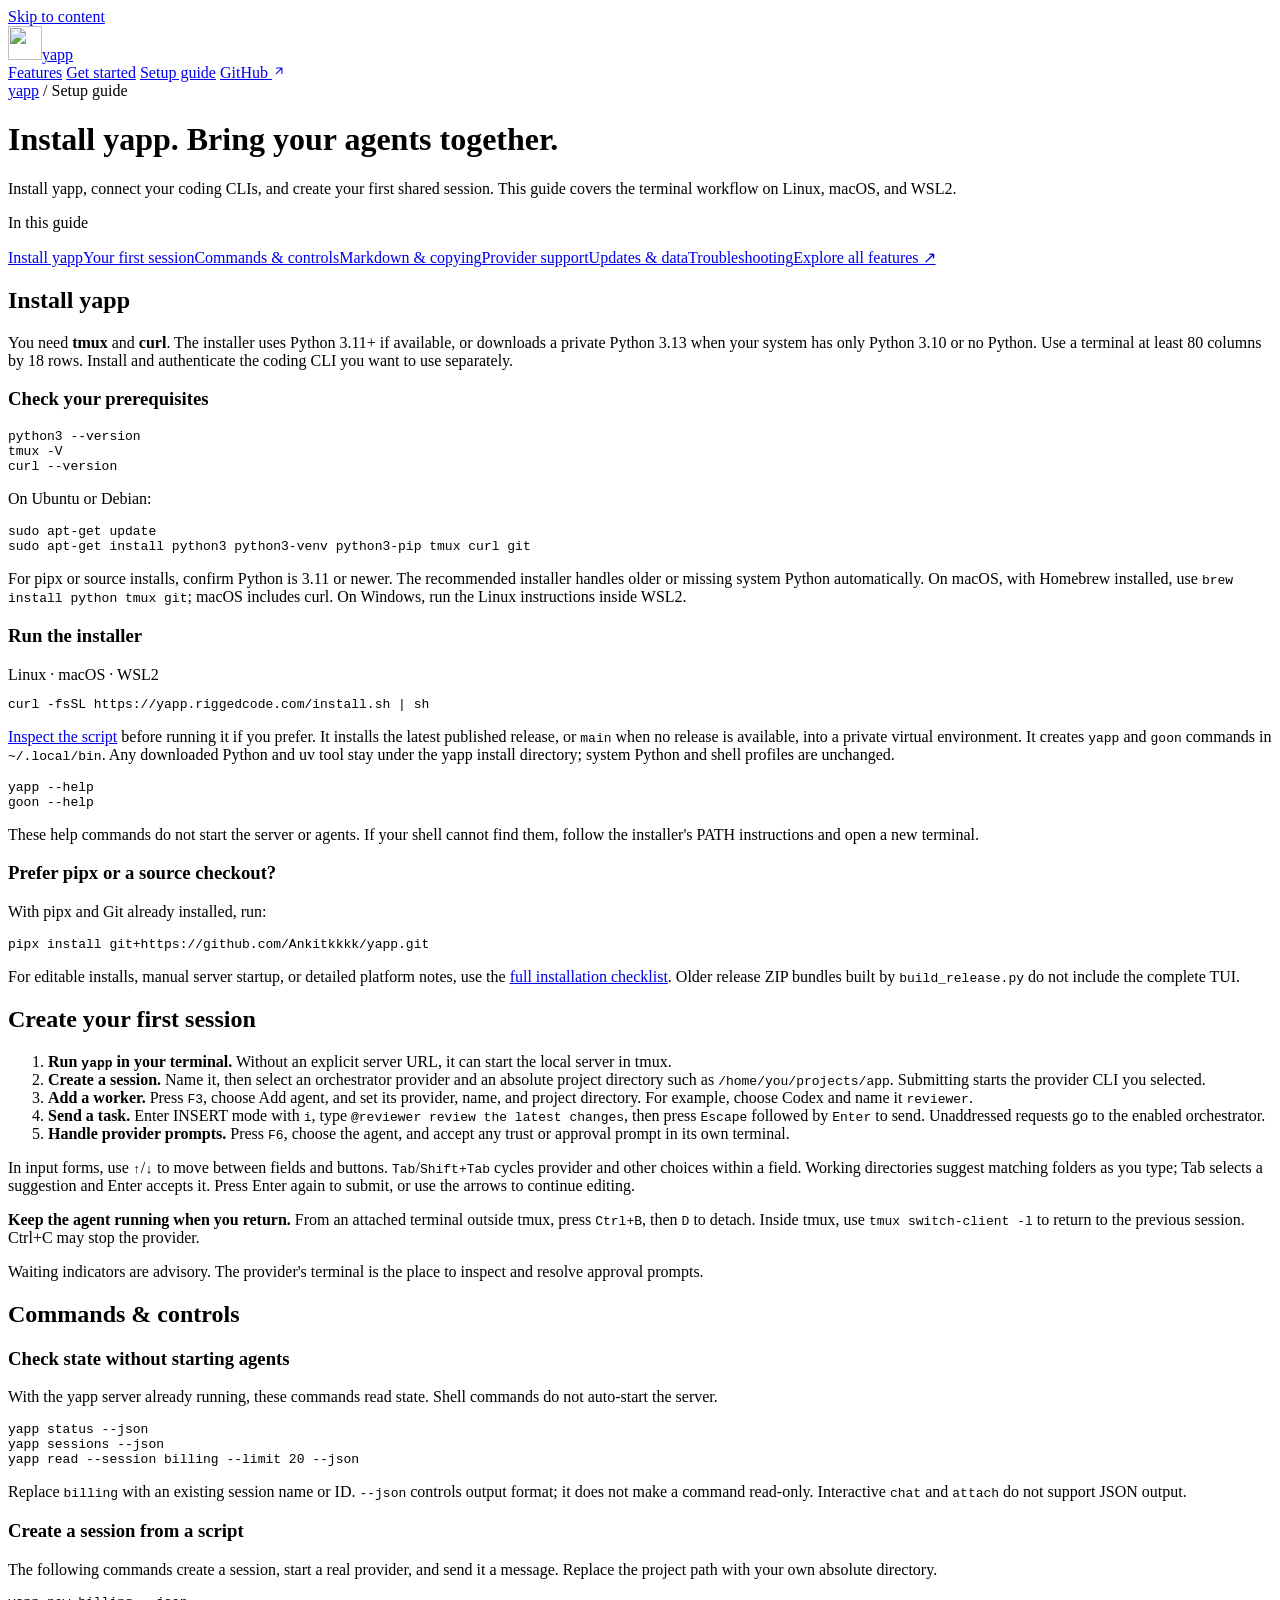
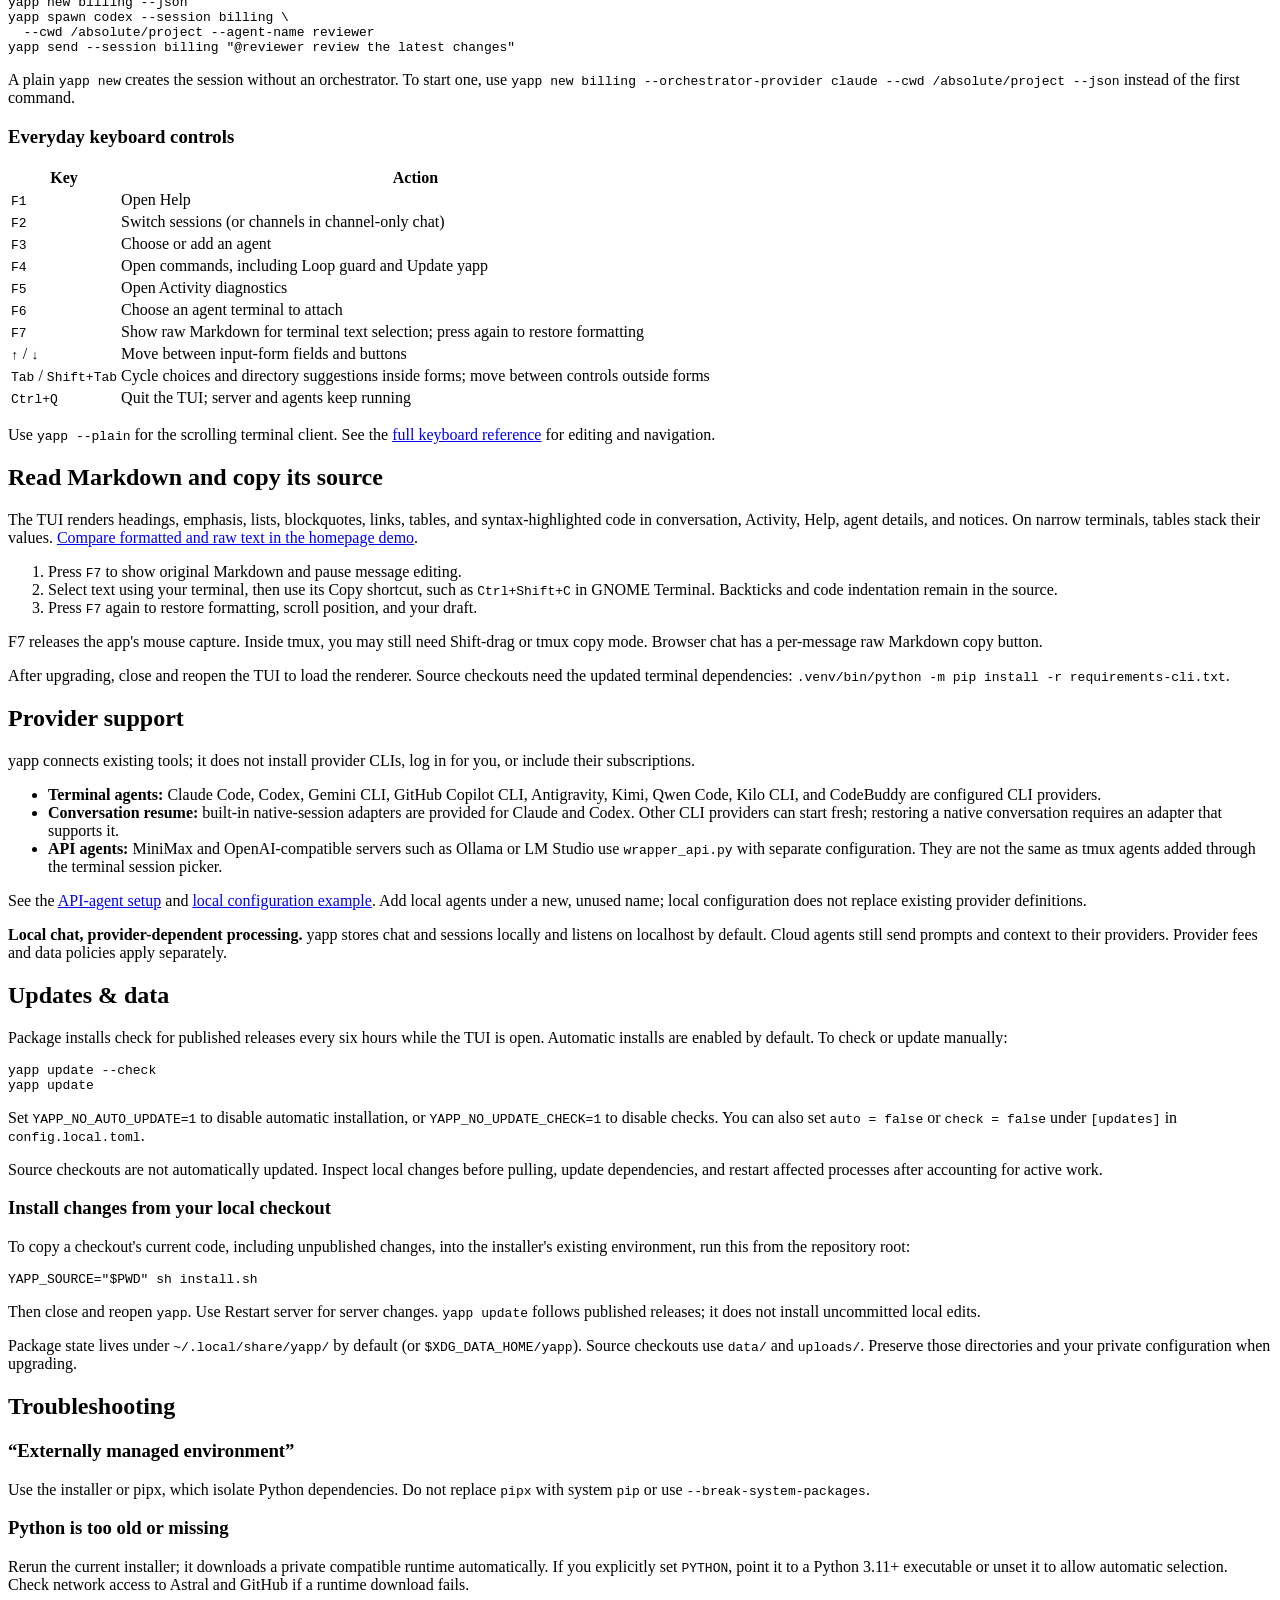
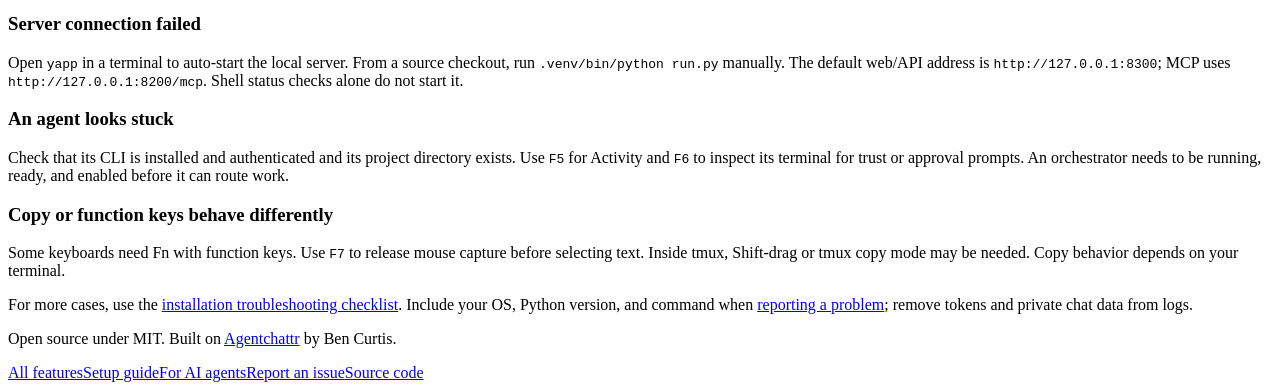
==== site/docs/index.html @ 59d080af "feat: improve terminal UX and refresh website" ====
<!doctype html>
<html lang="en">
<head>
<meta charset="utf-8">
<meta name="viewport" content="width=device-width, initial-scale=1">
<title>Install yapp — AI coding agent setup guide</title>
<meta name="description" content="Install yapp on Linux, macOS, or WSL2. Connect Claude Code and Codex, create a multi-agent session, learn terminal controls, and troubleshoot setup.">
<meta name="robots" content="index, follow, max-image-preview:large">
<link rel="canonical" href="https://yapp.riggedcode.com/docs/">
<meta name="theme-color" content="#215f44">
<link rel="icon" href="/favicon.ico" sizes="any">
<link rel="icon" href="/logo-192.png" type="image/png">
<link rel="apple-touch-icon" href="/logo-192.png">
<meta property="og:type" content="website">
<meta property="og:site_name" content="yapp">
<meta property="og:locale" content="en_US">
<meta property="og:title" content="Install yapp — AI coding agent setup guide">
<meta property="og:description" content="Install yapp on Linux, macOS, or WSL2. Connect Claude Code and Codex, create a multi-agent session, learn terminal controls, and troubleshoot setup.">
<meta property="og:url" content="https://yapp.riggedcode.com/docs/">
<meta property="og:image" content="https://yapp.riggedcode.com/og.png">
<meta property="og:image:width" content="1200">
<meta property="og:image:height" content="630">
<meta property="og:image:alt" content="yapp: Claude and Codex coordinating in a shared terminal chat">
<meta name="twitter:card" content="summary_large_image">
<meta name="twitter:title" content="Install yapp — AI coding agent setup guide">
<meta name="twitter:description" content="Install yapp on Linux, macOS, or WSL2. Connect Claude Code and Codex, create a multi-agent session, learn terminal controls, and troubleshoot setup.">
<meta name="twitter:image" content="https://yapp.riggedcode.com/og.png">
<meta name="twitter:image:alt" content="yapp: Claude and Codex coordinating in a shared terminal chat">
<link rel="preload" href="/assets/fonts/bricolage-grotesque.woff2" as="font" type="font/woff2" crossorigin>
<link rel="stylesheet" href="/assets/site.css?v=20261006">
<script defer src="/assets/site.js?v=20261006"></script>
<script type="application/ld+json">{
  "@context": "https://schema.org",
  "@graph": [
    {
      "@type": "WebPage",
      "@id": "https://yapp.riggedcode.com/docs/#page",
      "url": "https://yapp.riggedcode.com/docs/",
      "name": "Install yapp \u2014 AI coding agent setup guide",
      "description": "Install yapp, connect coding agents, and manage your first terminal session.",
      "inLanguage": "en",
      "isPartOf": {
        "@id": "https://yapp.riggedcode.com/#website"
      }
    },
    {
      "@type": "BreadcrumbList",
      "itemListElement": [
        {
          "@type": "ListItem",
          "position": 1,
          "name": "yapp",
          "item": "https://yapp.riggedcode.com/"
        },
        {
          "@type": "ListItem",
          "position": 2,
          "name": "Setup guide",
          "item": "https://yapp.riggedcode.com/docs/"
        }
      ]
    }
  ]
}</script>
</head>
<body>
<a class="skip" href="#main">Skip to content</a>
<header class="wrap top">
  <a class="brand" href="/" aria-label="yapp home"><img src="/logo-192.png" alt="" width="34" height="34">yapp</a>
  <nav aria-label="Main navigation">
    <a href="/features/">Features</a>
    <a href="/#start">Get started</a>
    <a href="/docs/" aria-current="page">Setup guide</a>
    <a class="nav-source" href="https://github.com/Ankitkkkk/yapp">GitHub <svg aria-hidden="true" width="14" height="14" viewBox="0 0 24 24" fill="none" stroke="currentColor" stroke-width="1.8"><path d="M7 17 17 7M7 7h10v10"/></svg></a>
  </nav>
</header>
<main id="main" tabindex="-1">
  <div class="wrap docs-top">
    <nav class="breadcrumbs" aria-label="Breadcrumb"><a href="/">yapp</a> / Setup guide</nav>
    <h1>Install yapp. Bring your agents together.</h1>
    <p>Install yapp, connect your coding CLIs, and create your first shared session. This guide covers the terminal workflow on Linux, macOS, and WSL2.</p>
  </div>
  <div class="wrap docs-layout">
    <nav class="docs-nav" aria-label="On this page"><p>In this guide</p><a href="#install">Install yapp</a><a href="#first-session">Your first session</a><a href="#commands">Commands &amp; controls</a><a href="#markdown">Markdown &amp; copying</a><a href="#providers">Provider support</a><a href="#updates">Updates &amp; data</a><a href="#troubleshooting">Troubleshooting</a><a href="/features/">Explore all features ↗</a></nav>
    <div class="docs-content">
      <section id="install"><h2>Install yapp</h2>
        <p>You need <strong>tmux</strong> and <strong>curl</strong>. The installer uses Python 3.11+ if available, or downloads a private Python 3.13 when your system has only Python 3.10 or no Python. Use a terminal at least 80 columns by 18 rows. Install and authenticate the coding CLI you want to use separately.</p>
        <h3>Check your prerequisites</h3>
        <div class="command"><pre><code>python3 --version
tmux -V
curl --version</code></pre></div>
        <p>On Ubuntu or Debian:</p>
        <div class="command"><pre><code>sudo apt-get update
sudo apt-get install python3 python3-venv python3-pip tmux curl git</code></pre></div>
        <p>For pipx or source installs, confirm Python is 3.11 or newer. The recommended installer handles older or missing system Python automatically. On macOS, with Homebrew installed, use <code>brew install python tmux git</code>; macOS includes curl. On Windows, run the Linux instructions inside WSL2.</p>
        <h3>Run the installer</h3>
        <div class="command">
  <div class="command-bar"><span>Linux · macOS · WSL2</span><button class="copy" type="button" data-copy="install-command" aria-label="Copy install command" hidden>Copy</button></div>
  <pre><code id="install-command">curl -fsSL https://yapp.riggedcode.com/install.sh | sh</code></pre>
</div>
<p class="status" role="status" aria-live="polite" aria-atomic="true"></p>
        <p><a href="/install.sh">Inspect the script</a> before running it if you prefer. It installs the latest published release, or <code>main</code> when no release is available, into a private virtual environment. It creates <code>yapp</code> and <code>goon</code> commands in <code>~/.local/bin</code>. Any downloaded Python and uv tool stay under the yapp install directory; system Python and shell profiles are unchanged.</p>
        <div class="command"><pre><code>yapp --help
goon --help</code></pre></div>
        <p>These help commands do not start the server or agents. If your shell cannot find them, follow the installer's PATH instructions and open a new terminal.</p>
        <h3>Prefer pipx or a source checkout?</h3>
        <p>With pipx and Git already installed, run:</p>
        <div class="command"><pre><code>pipx install git+https://github.com/Ankitkkkk/yapp.git</code></pre></div>
        <p>For editable installs, manual server startup, or detailed platform notes, use the <a href="https://github.com/Ankitkkkk/yapp/blob/main/INSTALLATION.md">full installation checklist</a>. Older release ZIP bundles built by <code>build_release.py</code> do not include the complete TUI.</p>
      </section>
      <section id="first-session"><h2>Create your first session</h2>
        <ol>
          <li><strong>Run <code>yapp</code> in your terminal.</strong> Without an explicit server URL, it can start the local server in tmux.</li>
          <li><strong>Create a session.</strong> Name it, then select an orchestrator provider and an absolute project directory such as <code>/home/you/projects/app</code>. Submitting starts the provider CLI you selected.</li>
          <li><strong>Add a worker.</strong> Press <kbd>F3</kbd>, choose Add agent, and set its provider, name, and project directory. For example, choose Codex and name it <code>reviewer</code>.</li>
          <li><strong>Send a task.</strong> Enter INSERT mode with <kbd>i</kbd>, type <code>@reviewer review the latest changes</code>, then press <kbd>Escape</kbd> followed by <kbd>Enter</kbd> to send. Unaddressed requests go to the enabled orchestrator.</li>
          <li><strong>Handle provider prompts.</strong> Press <kbd>F6</kbd>, choose the agent, and accept any trust or approval prompt in its own terminal.</li>
        </ol>
        <p>In input forms, use <kbd>↑</kbd>/<kbd>↓</kbd> to move between fields and buttons. <kbd>Tab</kbd>/<kbd>Shift+Tab</kbd> cycles provider and other choices within a field. Working directories suggest matching folders as you type; Tab selects a suggestion and Enter accepts it. Press Enter again to submit, or use the arrows to continue editing.</p>
        <div class="note"><p><strong>Keep the agent running when you return.</strong> From an attached terminal outside tmux, press <kbd>Ctrl+B</kbd>, then <kbd>D</kbd> to detach. Inside tmux, use <code>tmux switch-client -l</code> to return to the previous session. Ctrl+C may stop the provider.</p></div>
        <p>Waiting indicators are advisory. The provider's terminal is the place to inspect and resolve approval prompts.</p>
      </section>
      <section id="commands"><h2>Commands &amp; controls</h2>
        <h3>Check state without starting agents</h3>
        <p>With the yapp server already running, these commands read state. Shell commands do not auto-start the server.</p>
        <div class="command"><pre><code>yapp status --json
yapp sessions --json
yapp read --session billing --limit 20 --json</code></pre></div>
        <p>Replace <code>billing</code> with an existing session name or ID. <code>--json</code> controls output format; it does not make a command read-only. Interactive <code>chat</code> and <code>attach</code> do not support JSON output.</p>
        <h3>Create a session from a script</h3>
        <p>The following commands create a session, start a real provider, and send it a message. Replace the project path with your own absolute directory.</p>
        <div class="command"><pre><code>yapp new billing --json
yapp spawn codex --session billing \
  --cwd /absolute/project --agent-name reviewer
yapp send --session billing "@reviewer review the latest changes"</code></pre></div>
        <p>A plain <code>yapp new</code> creates the session without an orchestrator. To start one, use <code>yapp new billing --orchestrator-provider claude --cwd /absolute/project --json</code> instead of the first command.</p>
        <h3>Everyday keyboard controls</h3>
        <div class="table-scroll"><table><thead><tr><th scope="col">Key</th><th scope="col">Action</th></tr></thead><tbody>
          <tr><td><kbd>F1</kbd></td><td>Open Help</td></tr><tr><td><kbd>F2</kbd></td><td>Switch sessions (or channels in channel-only chat)</td></tr><tr><td><kbd>F3</kbd></td><td>Choose or add an agent</td></tr><tr><td><kbd>F4</kbd></td><td>Open commands, including Loop guard and Update yapp</td></tr><tr><td><kbd>F5</kbd></td><td>Open Activity diagnostics</td></tr><tr><td><kbd>F6</kbd></td><td>Choose an agent terminal to attach</td></tr><tr><td><kbd>F7</kbd></td><td>Show raw Markdown for terminal text selection; press again to restore formatting</td></tr><tr><td><kbd>↑</kbd> / <kbd>↓</kbd></td><td>Move between input-form fields and buttons</td></tr><tr><td><kbd>Tab</kbd> / <kbd>Shift+Tab</kbd></td><td>Cycle choices and directory suggestions inside forms; move between controls outside forms</td></tr><tr><td><kbd>Ctrl+Q</kbd></td><td>Quit the TUI; server and agents keep running</td></tr>
        </tbody></table></div>
        <p>Use <code>yapp --plain</code> for the scrolling terminal client. See the <a href="https://github.com/Ankitkkkk/yapp/blob/main/README.md#keyboard-controls">full keyboard reference</a> for editing and navigation.</p>
      </section>
      <section id="markdown"><h2>Read Markdown and copy its source</h2>
        <p>The TUI renders headings, emphasis, lists, blockquotes, links, tables, and syntax-highlighted code in conversation, Activity, Help, agent details, and notices. On narrow terminals, tables stack their values. <a href="/#markdown">Compare formatted and raw text in the homepage demo</a>.</p>
        <ol><li>Press <kbd>F7</kbd> to show original Markdown and pause message editing.</li><li>Select text using your terminal, then use its Copy shortcut, such as <kbd>Ctrl+Shift+C</kbd> in GNOME Terminal. Backticks and code indentation remain in the source.</li><li>Press <kbd>F7</kbd> again to restore formatting, scroll position, and your draft.</li></ol>
        <p>F7 releases the app's mouse capture. Inside tmux, you may still need Shift-drag or tmux copy mode. Browser chat has a per-message raw Markdown copy button.</p>
        <p>After upgrading, close and reopen the TUI to load the renderer. Source checkouts need the updated terminal dependencies: <code>.venv/bin/python -m pip install -r requirements-cli.txt</code>.</p>
      </section>
      <section id="providers"><h2>Provider support</h2>
        <p>yapp connects existing tools; it does not install provider CLIs, log in for you, or include their subscriptions.</p>
        <ul><li><strong>Terminal agents:</strong> Claude Code, Codex, Gemini CLI, GitHub Copilot CLI, Antigravity, Kimi, Qwen Code, Kilo CLI, and CodeBuddy are configured CLI providers.</li><li><strong>Conversation resume:</strong> built-in native-session adapters are provided for Claude and Codex. Other CLI providers can start fresh; restoring a native conversation requires an adapter that supports it.</li><li><strong>API agents:</strong> MiniMax and OpenAI-compatible servers such as Ollama or LM Studio use <code>wrapper_api.py</code> with separate configuration. They are not the same as tmux agents added through the terminal session picker.</li></ul>
        <p>See the <a href="https://github.com/Ankitkkkk/yapp/blob/main/README.md#api-agents-local-models">API-agent setup</a> and <a href="https://github.com/Ankitkkkk/yapp/blob/main/config.local.toml.example">local configuration example</a>. Add local agents under a new, unused name; local configuration does not replace existing provider definitions.</p>
        <div class="note"><p><strong>Local chat, provider-dependent processing.</strong> yapp stores chat and sessions locally and listens on localhost by default. Cloud agents still send prompts and context to their providers. Provider fees and data policies apply separately.</p></div>
      </section>
      <section id="updates"><h2>Updates &amp; data</h2>
        <p>Package installs check for published releases every six hours while the TUI is open. Automatic installs are enabled by default. To check or update manually:</p>
        <div class="command"><pre><code>yapp update --check
yapp update</code></pre></div>
        <p>Set <code>YAPP_NO_AUTO_UPDATE=1</code> to disable automatic installation, or <code>YAPP_NO_UPDATE_CHECK=1</code> to disable checks. You can also set <code>auto = false</code> or <code>check = false</code> under <code>[updates]</code> in <code>config.local.toml</code>.</p>
        <p>Source checkouts are not automatically updated. Inspect local changes before pulling, update dependencies, and restart affected processes after accounting for active work.</p>
        <h3>Install changes from your local checkout</h3>
        <p>To copy a checkout's current code, including unpublished changes, into the installer's existing environment, run this from the repository root:</p>
        <div class="command"><pre><code>YAPP_SOURCE="$PWD" sh install.sh</code></pre></div>
        <p>Then close and reopen <code>yapp</code>. Use Restart server for server changes. <code>yapp update</code> follows published releases; it does not install uncommitted local edits.</p>
        <p>Package state lives under <code>~/.local/share/yapp/</code> by default (or <code>$XDG_DATA_HOME/yapp</code>). Source checkouts use <code>data/</code> and <code>uploads/</code>. Preserve those directories and your private configuration when upgrading.</p>
      </section>
      <section id="troubleshooting"><h2>Troubleshooting</h2>
        <h3>“Externally managed environment”</h3><p>Use the installer or pipx, which isolate Python dependencies. Do not replace <code>pipx</code> with system <code>pip</code> or use <code>--break-system-packages</code>.</p>
        <h3>Python is too old or missing</h3><p>Rerun the current installer; it downloads a private compatible runtime automatically. If you explicitly set <code>PYTHON</code>, point it to a Python 3.11+ executable or unset it to allow automatic selection. Check network access to Astral and GitHub if a runtime download fails.</p>
        <h3>Server connection failed</h3><p>Open <code>yapp</code> in a terminal to auto-start the local server. From a source checkout, run <code>.venv/bin/python run.py</code> manually. The default web/API address is <code>http://127.0.0.1:8300</code>; MCP uses <code>http://127.0.0.1:8200/mcp</code>. Shell status checks alone do not start it.</p>
        <h3>An agent looks stuck</h3><p>Check that its CLI is installed and authenticated and its project directory exists. Use <kbd>F5</kbd> for Activity and <kbd>F6</kbd> to inspect its terminal for trust or approval prompts. An orchestrator needs to be running, ready, and enabled before it can route work.</p>
        <h3>Copy or function keys behave differently</h3><p>Some keyboards need Fn with function keys. Use <kbd>F7</kbd> to release mouse capture before selecting text. Inside tmux, Shift-drag or tmux copy mode may be needed. Copy behavior depends on your terminal.</p>
        <p>For more cases, use the <a href="https://github.com/Ankitkkkk/yapp/blob/main/INSTALLATION.md#troubleshooting-and-agent-handoff">installation troubleshooting checklist</a>. Include your OS, Python version, and command when <a href="https://github.com/Ankitkkkk/yapp/issues">reporting a problem</a>; remove tokens and private chat data from logs.</p>
      </section>
    </div>
  </div>
</main>
<footer class="footer">
  <div class="wrap">
    <p>Open source under MIT. Built on <a href="https://github.com/bcurts/agentchattr">Agentchattr</a> by Ben Curtis.</p>
    <nav aria-label="Footer"><a href="/features/">All features</a><a href="/docs/">Setup guide</a><a href="/llms.txt">For AI agents</a><a href="https://github.com/Ankitkkkk/yapp/issues">Report an issue</a><a href="https://github.com/Ankitkkkk/yapp">Source code</a></nav>
  </div>
</footer>
</body>
</html>
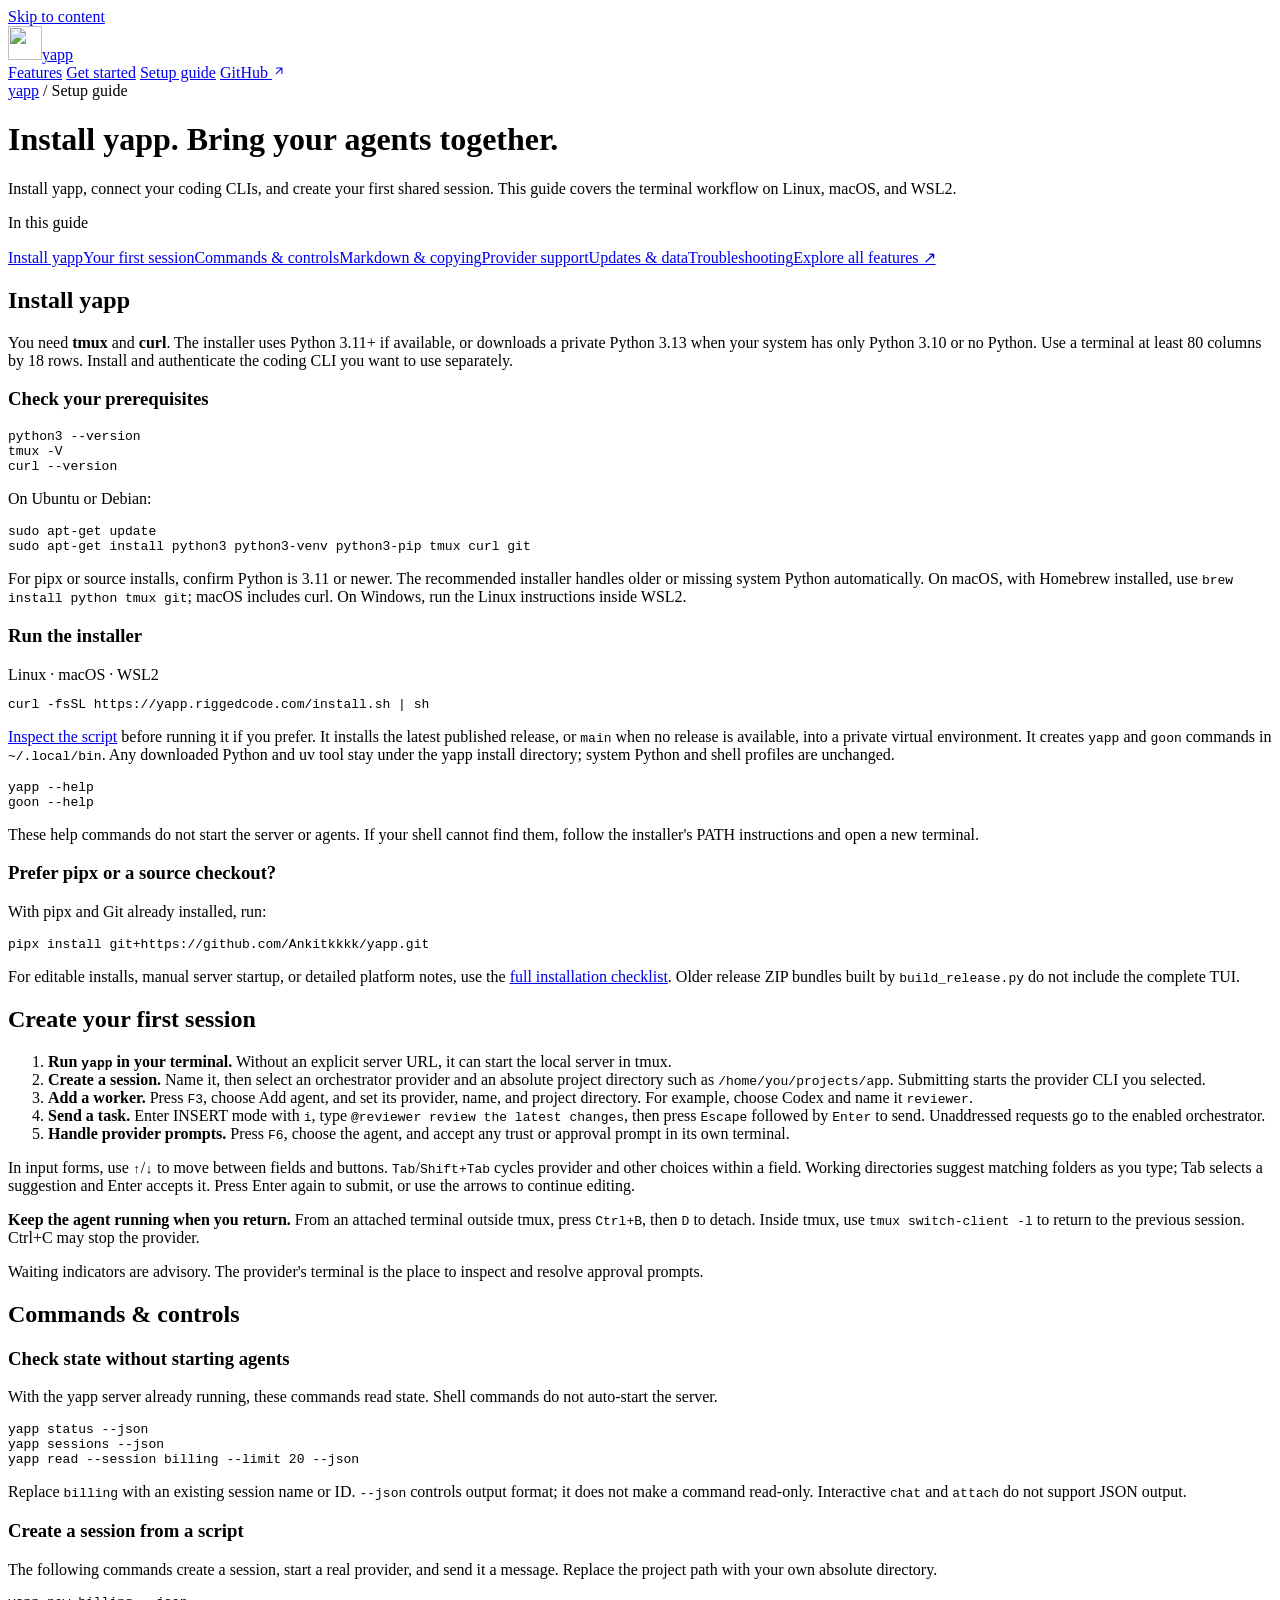
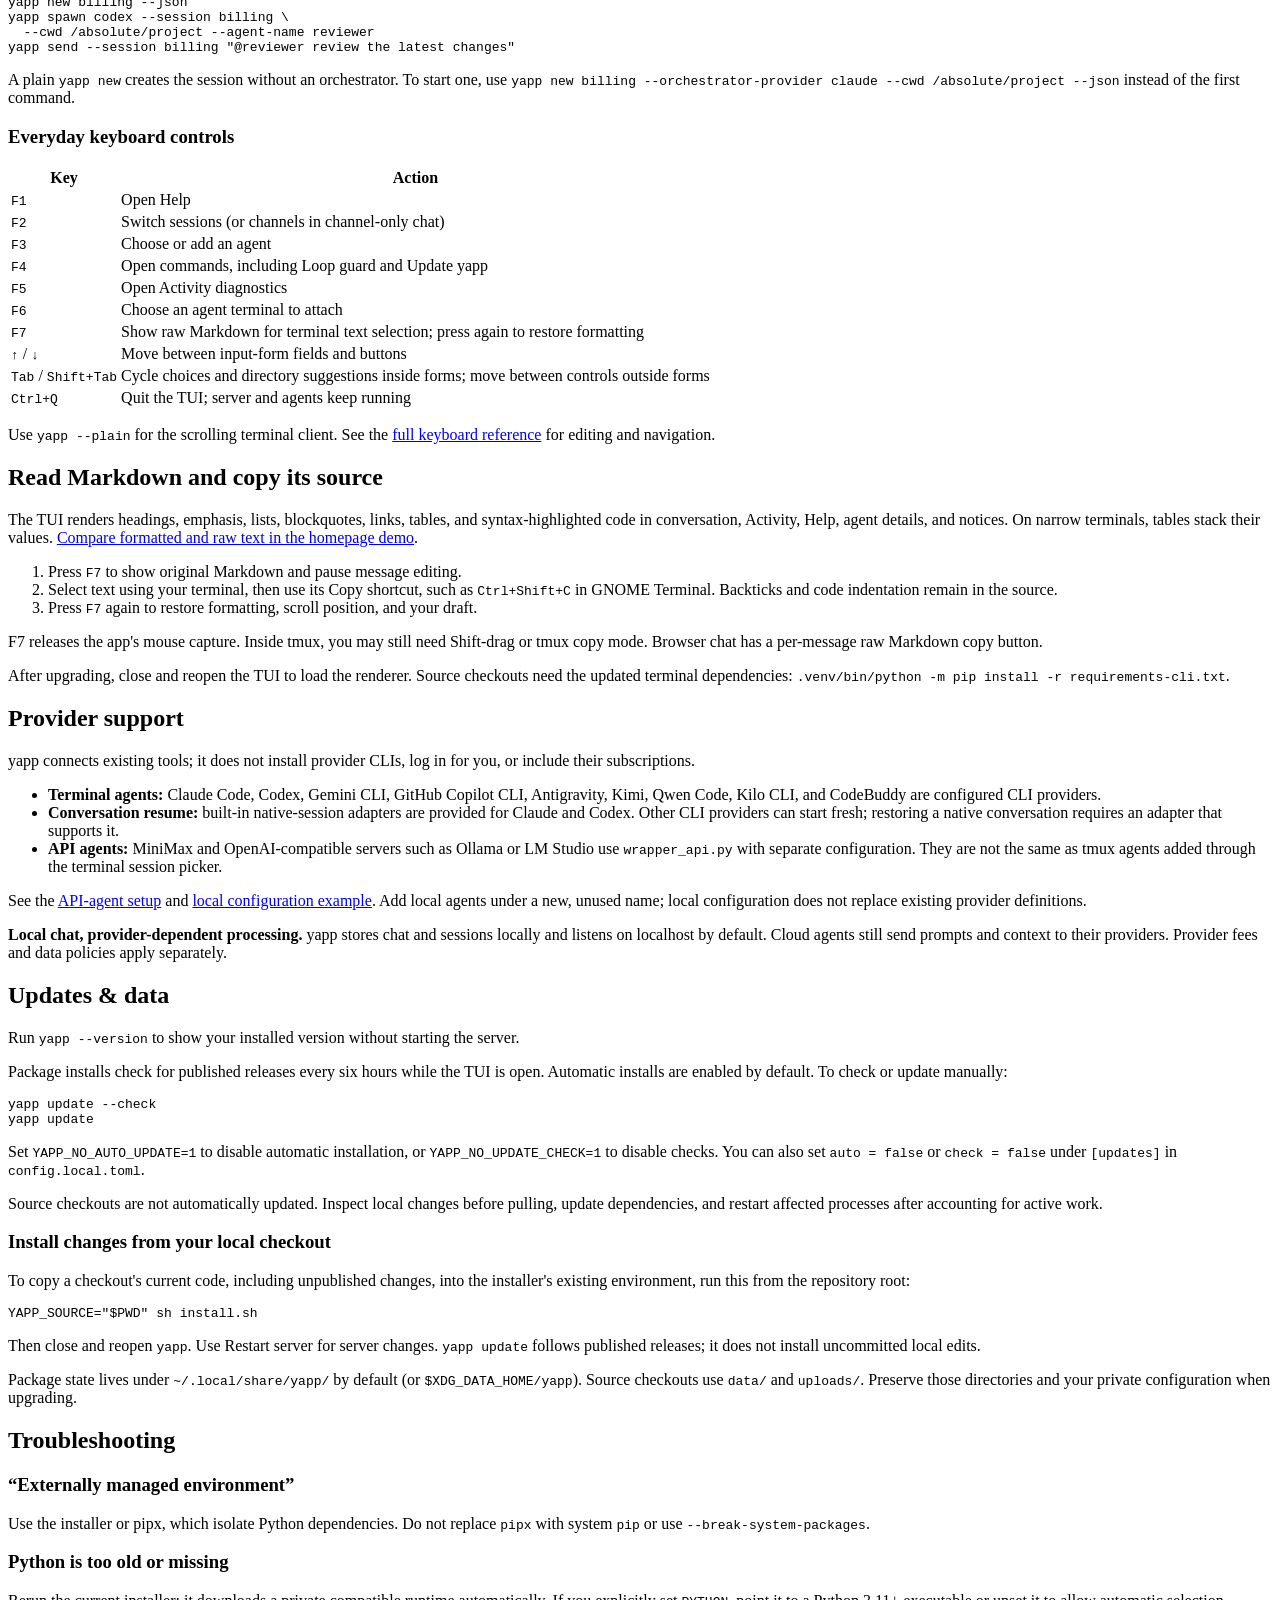
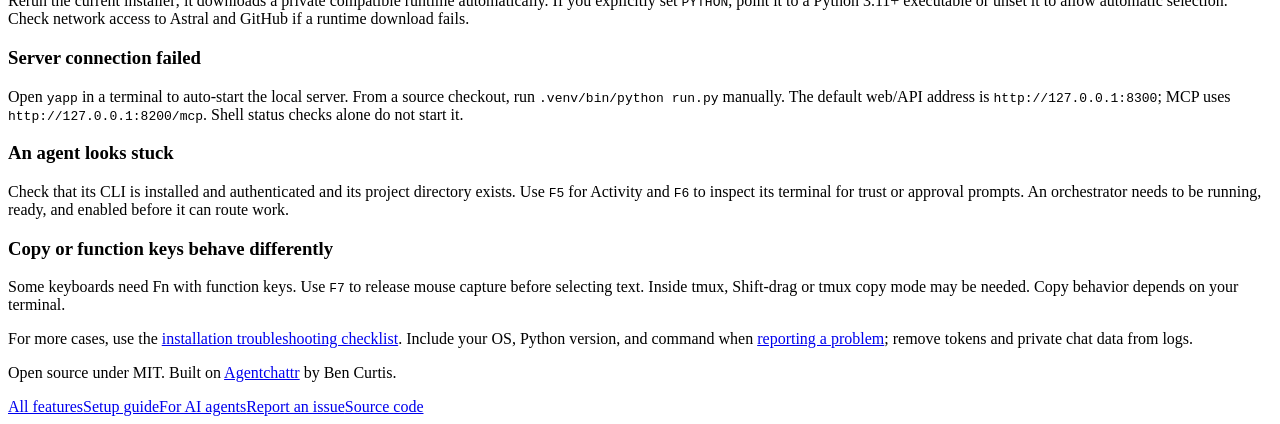
==== commit 1524fc43: "feat: enable release workflow and CLI version flag" ====
--- a/site/docs/index.html
+++ b/site/docs/index.html
@@ -153,6 +153,7 @@
         <div class="note"><p><strong>Local chat, provider-dependent processing.</strong> yapp stores chat and sessions locally and listens on localhost by default. Cloud agents still send prompts and context to their providers. Provider fees and data policies apply separately.</p></div>
       </section>
       <section id="updates"><h2>Updates &amp; data</h2>
+        <p>Run <code>yapp --version</code> to show your installed version without starting the server.</p>
         <p>Package installs check for published releases every six hours while the TUI is open. Automatic installs are enabled by default. To check or update manually:</p>
         <div class="command"><pre><code>yapp update --check
 yapp update</code></pre></div>
